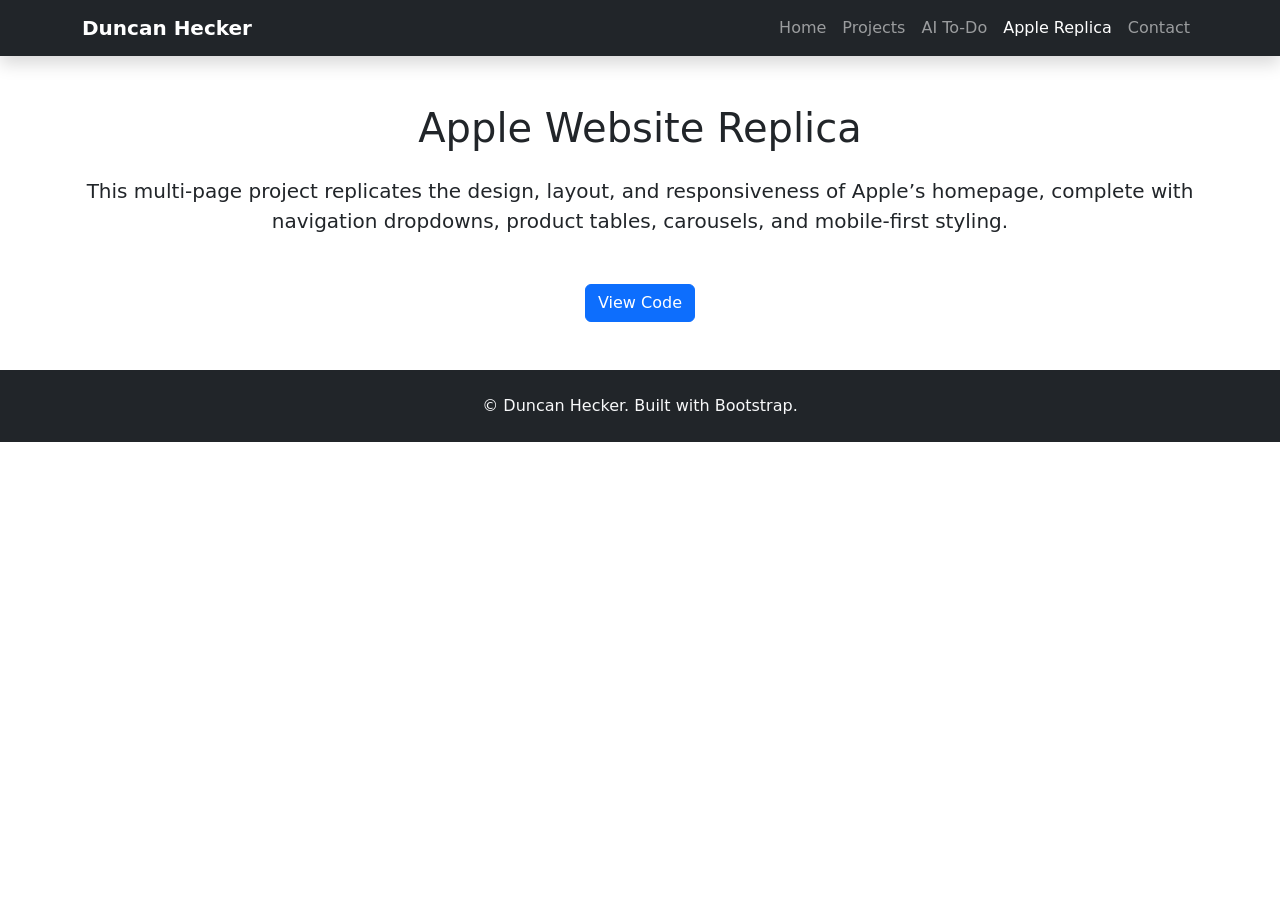
==== docs/apple.html @ 825b0f06 "Renamed pages folder to docs for GitHub Pages" ====
<!DOCTYPE html>
<html lang="en">
<head>
  <meta charset="UTF-8" />
  <meta name="viewport" content="width=device-width, initial-scale=1" />
  <title>Apple Replica | Duncan Hecker</title>
  <link href="https://cdn.jsdelivr.net/npm/bootstrap@5.3.3/dist/css/bootstrap.min.css" rel="stylesheet" />
  <link rel="stylesheet" href="style.css" />
</head>
<body>

<nav class="navbar navbar-expand-lg navbar-dark bg-dark sticky-top shadow">
  <div class="container">
    <a class="navbar-brand fw-bold" href="index.html">Duncan Hecker</a>
    <button class="navbar-toggler" type="button" data-bs-toggle="collapse" data-bs-target="#navbarNav">
      <span class="navbar-toggler-icon"></span>
    </button>
    <div class="collapse navbar-collapse justify-content-end" id="navbarNav">
      <ul class="navbar-nav">
        <li class="nav-item"><a class="nav-link" href="index.html">Home</a></li>
        <li class="nav-item"><a class="nav-link" href="projects.html">Projects</a></li>
        <li class="nav-item"><a class="nav-link" href="todo.html">AI To-Do</a></li>
        <li class="nav-item"><a class="nav-link active" href="apple.html">Apple Replica</a></li>
        <li class="nav-item"><a class="nav-link" href="contact.html">Contact</a></li>
      </ul>
    </div>
  </div>
</nav>

<main class="container my-5 fade-in">
  <h1 class="text-center mb-4">Apple Website Replica</h1>
  <p class="lead text-center">This multi-page project replicates the design, layout, and responsiveness of Apple’s homepage, complete with navigation dropdowns, product tables, carousels, and mobile-first styling.</p>

  <div class="text-center mt-5">
    <a href="https://github.com/duncanheck/apple-replica" target="_blank" class="btn btn-primary">View Code</a>
  </div>
</main>

<footer class="bg-dark text-light py-4 mt-5 text-center">
  <div class="container">
    <p class="mb-0">© <span id="current-year"></span> Duncan Hecker. Built with Bootstrap.</p>
  </div>
</footer>

<script src="https://cdn.jsdelivr.net/npm/bootstrap@5.3.3/dist/js/bootstrap.bundle.min.js"></script>
<script src="script.js"></script>
</body>
</html>
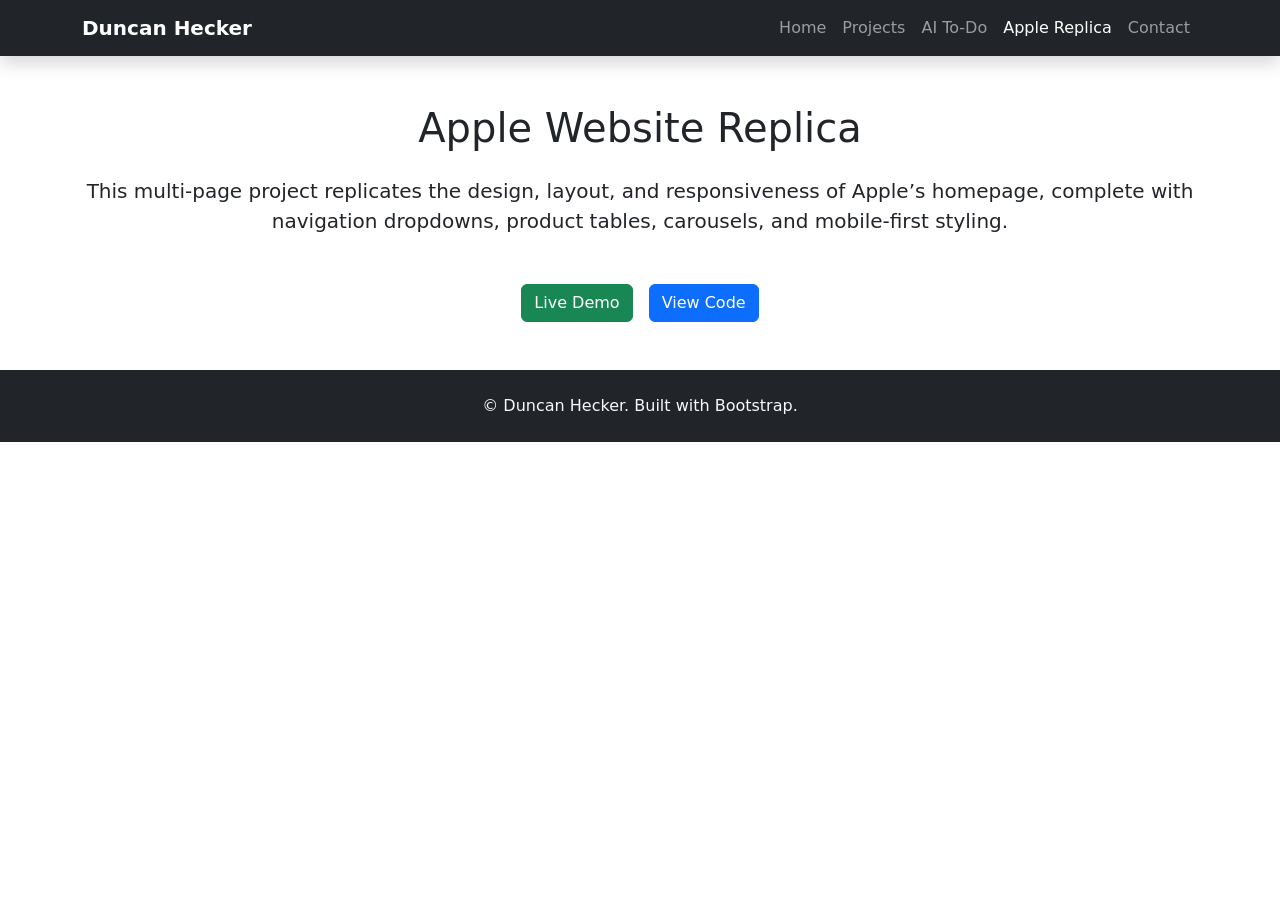
==== commit d607573c: "Add Live Demo button to Apple Replica project page" ====
--- a/docs/apple.html
+++ b/docs/apple.html
@@ -31,9 +31,11 @@
   <h1 class="text-center mb-4">Apple Website Replica</h1>
   <p class="lead text-center">This multi-page project replicates the design, layout, and responsiveness of Apple’s homepage, complete with navigation dropdowns, product tables, carousels, and mobile-first styling.</p>
 
-  <div class="text-center mt-5">
-    <a href="https://github.com/duncanheck/apple-replica" target="_blank" class="btn btn-primary">View Code</a>
-  </div>
+  <div class="text-center mt-5 d-flex justify-content-center gap-3 flex-wrap">
+  <a href="https://duncanheck.github.io/apple-replica/" target="_blank" class="btn btn-success">Live Demo</a>
+  <a href="https://github.com/duncanheck/apple-replica" target="_blank" class="btn btn-primary">View Code</a>
+</div>
+
 </main>
 
 <footer class="bg-dark text-light py-4 mt-5 text-center">
